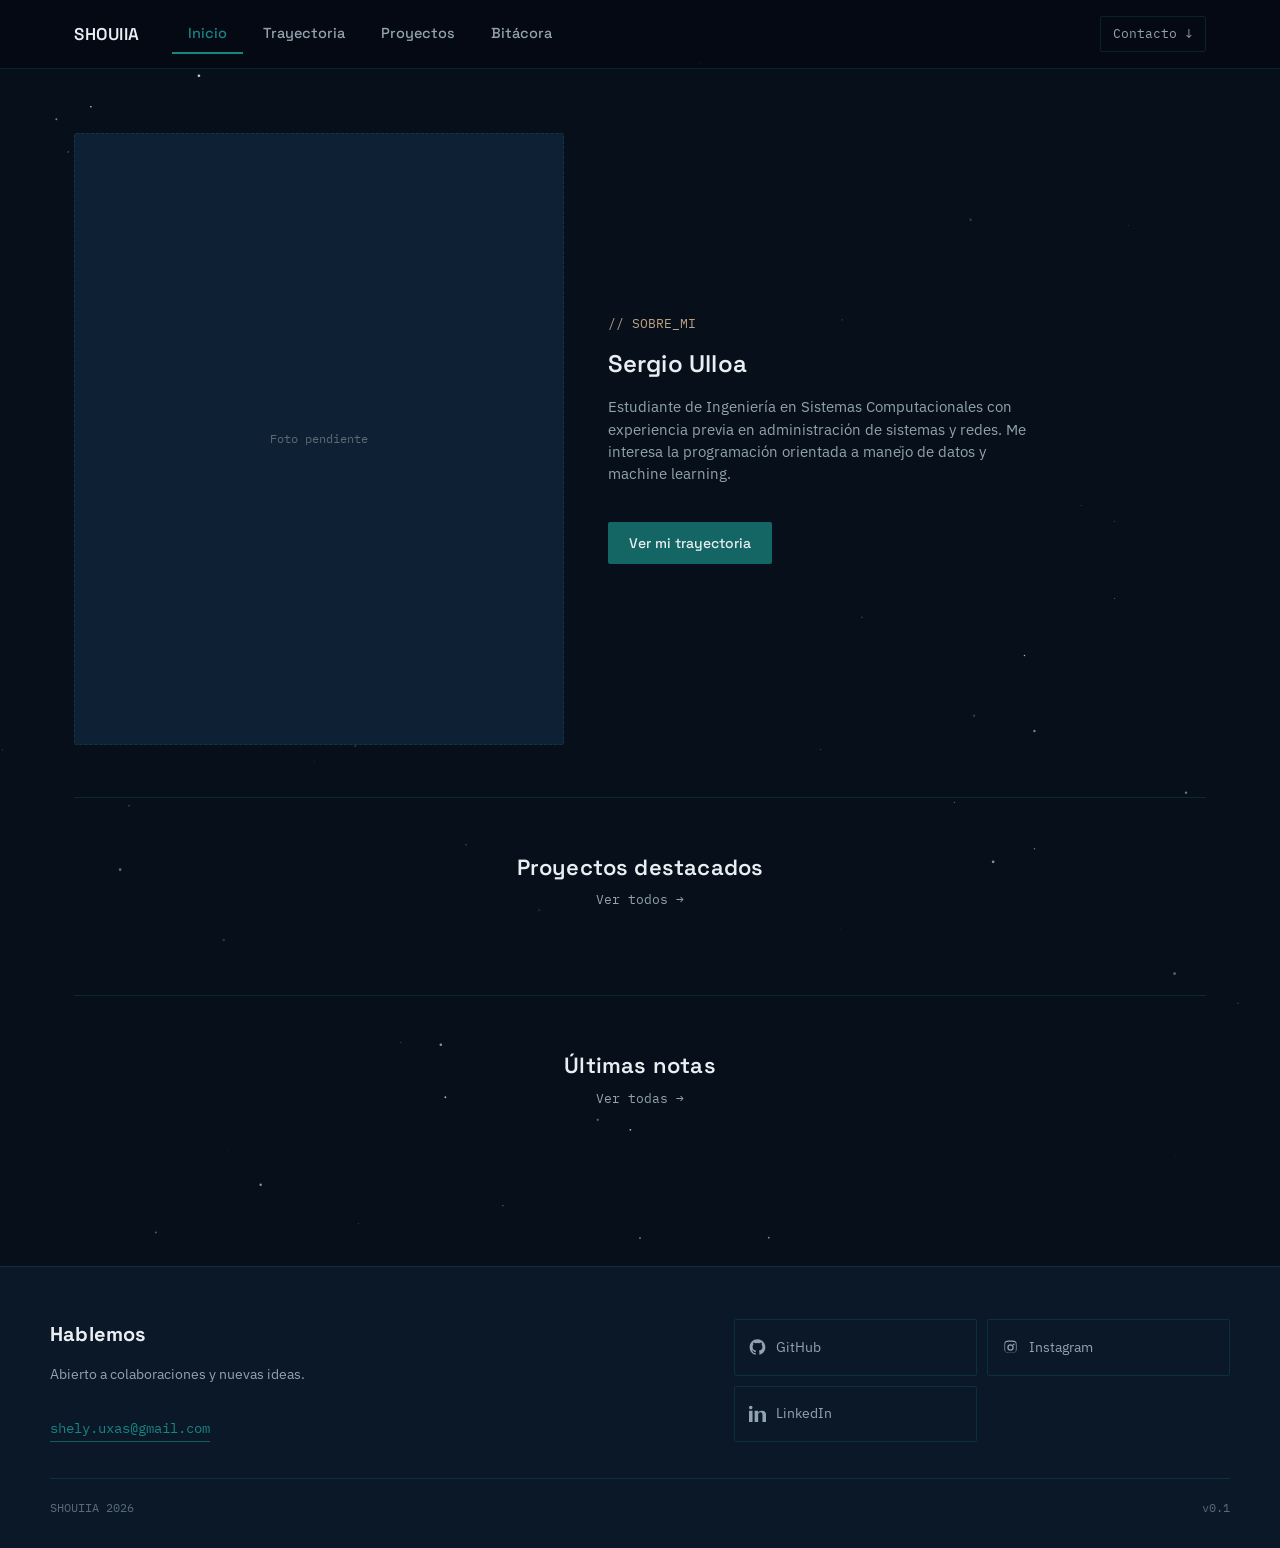
==== index.html @ 7cce51b4 "making the webpage" ====
<!DOCTYPE html>
<html lang="es">
<head>
<meta charset="UTF-8">
<meta name="viewport" content="width=device-width, initial-scale=1.0">
<title>SHOUIIA - Portafolio</title>
<link rel="preconnect" href="https://fonts.googleapis.com">
<link href="https://fonts.googleapis.com/css2?family=Space+Grotesk:wght@400;500;600;700&family=IBM+Plex+Sans:wght@400;500;600&family=IBM+Plex+Mono:wght@400;500&display=swap" rel="stylesheet">

<!-- tokens y base compartida -->
<link rel="stylesheet" href="css/variables.css">
<link rel="stylesheet" href="css/base.css">

<!-- una hoja de estilos por sección -->
<link rel="stylesheet" href="css/header.css">
<link rel="stylesheet" href="css/home.css">
<link rel="stylesheet" href="css/about.css">
<link rel="stylesheet" href="css/projects.css">
<link rel="stylesheet" href="css/blog.css">
<link rel="stylesheet" href="css/footer.css">

<!-- overrides de accesibilidad, siempre al final -->
<link rel="stylesheet" href="css/motion.css">
</head>
<body>

<canvas id="stars"></canvas>

<div id="header-mount"></div>

<main id="main-mount"></main>

<div id="footer-mount"></div>

<script type="module" src="js/main.js"></script>

</body>
</html>
---- css/variables.css ----
:root{
  --bg-void:#060f1a;
  --bg-deep:#0A1828;
  --bg-panel:#0e2033;
  --bg-card:#122840;
  --line:rgba(23,133,130,0.22);
  --cyan:#178582;
  --cyan-dim:#0f5f5c;
  --pink:#BFA181;
  --amber:#d9c39c;
  --text:#e9eef2;
  --text-dim:#92a3ae;
  --text-faint:#5a6b76;
  --radius:2px;
}
---- css/base.css ----
/* ---------- reset & typography ---------- */
*{box-sizing:border-box;}
html{scroll-behavior:smooth;}
body{
  margin:0;
  background:var(--bg-void);
  color:var(--text);
  font-family:'IBM Plex Sans', sans-serif;
  font-size:16px;
  line-height:1.55;
  -webkit-font-smoothing:antialiased;
}
h1,h2,h3{
  font-family:'Space Grotesk', sans-serif;
  margin:0;
  letter-spacing:0.2px;
}
a{color:inherit;text-decoration:none;}
.mono{font-family:'IBM Plex Mono', monospace;}
::selection{background:var(--pink);color:#05070f;}
a:focus-visible, button:focus-visible, .tab:focus-visible, .card:focus-visible{
  outline:2px solid var(--cyan);
  outline-offset:3px;
}

/* ---------- starfield backdrop ---------- */
#stars{
  position:fixed; inset:0; z-index:0;
  background:var(--bg-void);
}

/* ---------- page scaffold ---------- */
main{position:relative; z-index:1; max-width:1180px; margin:0 auto; padding:0 24px 80px;}
.view{display:none;}
.view.active{display:block; animation:fadeIn .35s ease both;}
@keyframes fadeIn{from{opacity:0; transform:translateY(6px);} to{opacity:1; transform:translateY(0);}}

/* ---------- shared text / buttons ---------- */
.eyebrow{font-family:'IBM Plex Mono'; font-size:12.5px; color:var(--pink); margin-bottom:14px;}
.btn{
  font-family:'Space Grotesk'; font-weight:500; font-size:14px;
  padding:11px 20px; border-radius:var(--radius); cursor:pointer;
  border:1px solid transparent;
}
.btn-primary{background:#146664; color:#e9eef2;}
.btn-primary:hover{background:var(--cyan);}
.btn-ghost{border-color:var(--line); color:var(--text); background:transparent;}
.btn-ghost:hover{border-color:var(--cyan-dim); color:var(--text);}

/* ---------- shared page header (Trayectoria / Proyectos / Bitácora) ---------- */
.page-title{padding:44px 0 8px;}
.page-title h2{font-size:28px;}
.page-title p{color:var(--text-dim); margin-top:10px; font-size:14.5px; max-width:60ch;}

/* ---------- shared stack chips ---------- */
.stack-row{display:flex; gap:6px; margin-top:12px; flex-wrap:wrap;}
.stack-chip{
  font-family:'IBM Plex Mono'; font-size:10.5px; color:var(--cyan-dim);
  border:1px solid var(--line); padding:2px 7px; border-radius:2px;
}

/* ---------- shared card artwork (used by home rail + projects grid) ---------- */
.capsule-art{
  height:130px; position:relative;
  display:flex; align-items:center; justify-content:center;
  background:radial-gradient(120% 140% at 30% 20%, var(--art-a) 0%, var(--art-b) 40%, #05070f 100%);
}
.capsule-art .tag{
  position:absolute; top:8px; left:8px; font-family:'IBM Plex Mono'; font-size:10.5px;
  background:rgba(5,7,15,0.85); border:1px solid var(--line); padding:3px 7px; border-radius:2px;
  color:var(--amber);
}
.capsule-art svg{width:44px; height:44px; opacity:.75;}
.capsule-body{padding:14px 16px 16px;}
.capsule-body h3{font-size:15.5px; font-weight:600;}
.capsule-body p{font-size:12.5px; color:var(--text-dim); margin-top:6px;}
---- css/header.css ----
header{
  position:sticky; top:0; z-index:50;
  background:rgba(6,9,20,0.86);
  backdrop-filter:blur(10px);
  border-bottom:1px solid var(--line);
}
.header-inner{
  max-width:1180px; margin:0 auto;
  display:flex; align-items:center; gap:32px;
  padding:14px 24px;
}
.brand{display:flex; align-items:center; gap:10px; flex-shrink:0;}
.brand svg{width:30px; height:30px; display:block;}
.brand-name{font-family:'Space Grotesk'; font-weight:600; font-size:17px; letter-spacing:0.5px;}
.brand-name span{color:var(--cyan);}

nav.tabs{display:flex; gap:4px; flex:1;}
.tab{
  font-family:'Space Grotesk'; font-size:14.5px; font-weight:500;
  color:var(--text-dim);
  padding:10px 16px;
  border-bottom:2px solid transparent;
  cursor:pointer;
  background:none; border-left:none; border-right:none; border-top:none;
  transition:color .15s ease, border-color .15s ease;
}
.tab:hover{color:var(--text);}
.tab.active{color:var(--cyan); border-bottom-color:var(--cyan);}

.contact-link{
  font-family:'IBM Plex Mono'; font-size:12.5px;
  color:var(--text-dim);
  border:1px solid var(--line);
  padding:7px 12px;
  border-radius:var(--radius);
  white-space:nowrap;
}
.contact-link:hover{border-color:var(--cyan); color:var(--cyan);}

@media (max-width:860px){
  .header-inner{gap:16px; flex-wrap:wrap;}
  nav.tabs{order:3; width:100%; overflow-x:auto;}
}
---- css/home.css ----
/* ---------- section heads (home) ---------- */
.section{padding:52px 0; border-bottom:1px solid var(--line);}
.section:last-child{border-bottom:none;}
.section-head{display:flex; flex-direction:column; align-items:center; text-align:center; gap:6px; margin-bottom:26px;}
.section-head h2{font-size:22px; font-weight:600;}
.section-head .see-all{font-family:'IBM Plex Mono'; font-size:12.5px; color:var(--text-dim);}
.section-head .see-all:hover{color:var(--cyan);}

/* ---------- about brief (top of home) ---------- */
.about-brief{
  display:grid; grid-template-columns:0.9fr 1.1fr; gap:44px; align-items:center;
}
.about-brief-top{
  padding:64px 0 52px; border-bottom:1px solid var(--line);
}
.about-photo{
  aspect-ratio:4/5; border:1px dashed var(--line); border-radius:var(--radius);
  display:flex; align-items:center; justify-content:center;
  background:var(--bg-panel);
}
.about-photo span{font-family:'IBM Plex Mono'; font-size:12px; color:var(--text-faint);}
.about-text .eyebrow{margin-bottom:12px;}
.about-text h2{font-size:24px; font-weight:600;}
.about-text p{color:var(--text-dim); font-size:14.5px; margin-top:14px; max-width:48ch;}
.about-text .btn{margin-top:22px;}

/* ---------- featured projects rail ---------- */
.rail{
  display:flex; gap:16px; overflow-x:auto; padding-bottom:8px; scroll-snap-type:x proximity;
  justify-content:flex-start;
  justify-content:safe center;
}
.rail::-webkit-scrollbar{height:6px;}
.rail::-webkit-scrollbar-thumb{background:var(--line); border-radius:4px;}

.capsule{
  flex:0 0 300px; scroll-snap-align:start;
  background:var(--bg-panel); border:1px solid var(--line); border-radius:var(--radius);
  cursor:pointer; overflow:hidden; transition:border-color .15s ease, transform .15s ease;
}
.capsule:hover{border-color:var(--cyan); transform:translateY(-2px);}

/* ---------- blog teaser row ---------- */
.post-row{display:grid; grid-template-columns:repeat(3,1fr); gap:16px;}
.post-mini{
  border:1px solid var(--line); padding:16px; border-radius:var(--radius); cursor:pointer;
  transition:border-color .15s ease;
}
.post-mini:hover{border-color:var(--pink);}
.post-mini .date{font-family:'IBM Plex Mono'; font-size:11px; color:var(--text-faint);}
.post-mini h3{font-size:14.5px; margin-top:8px; font-weight:600;}
.post-mini p{font-size:12.5px; color:var(--text-dim); margin-top:6px;}

@media (max-width:860px){
  .post-row{grid-template-columns:1fr 1fr;}
  .about-brief{grid-template-columns:1fr; text-align:center;}
  .about-photo{max-width:220px; margin:0 auto; aspect-ratio:1/1;}
  .about-text p{margin-left:auto; margin-right:auto;}
}
@media (max-width:560px){
  .post-row{grid-template-columns:1fr;}
}
---- css/about.css ----
.about-grid{display:grid; grid-template-columns:1fr 1fr 0.8fr; gap:32px; padding-bottom:60px;}
.about-block.full{grid-column:1 / -1;}
.about-block h3{color:var(--cyan); text-transform:uppercase; letter-spacing:0.6px; font-family:'IBM Plex Mono'; font-weight:500; margin-bottom:18px;}

.timeline{display:flex; flex-direction:column; gap:22px;}
.timeline-item{border-left:2px solid var(--line); padding-left:16px;}
.timeline-item .date{color:var(--text-faint); font-size:11.5px;}
.timeline-item h4{font-family:'Space Grotesk'; font-size:15px; font-weight:600; margin-top:6px;}
.timeline-item p{color:var(--text-dim); font-size:13.5px; margin-top:6px;}

.cert-row{display:flex; gap:14px; flex-wrap:wrap;}
.cert-slot{
  flex:1 1 180px; min-height:84px; border:1px dashed var(--line); border-radius:var(--radius);
  display:flex; align-items:center; justify-content:center; background:var(--bg-panel);
}
.cert-slot span{font-family:'IBM Plex Mono'; font-size:11.5px; color:var(--text-faint);}

@media (max-width:860px){
  .about-grid{grid-template-columns:1fr 1fr;}
}
@media (max-width:560px){
  .about-grid{grid-template-columns:1fr;}
}
---- css/projects.css ----
.filters{display:flex; gap:8px; margin:26px 0 30px; flex-wrap:wrap;}
.filter-chip{
  font-family:'IBM Plex Mono'; font-size:12px; padding:7px 13px; border-radius:2px;
  border:1px solid var(--line); color:var(--text-dim); cursor:pointer;
  background:var(--bg-panel);
}
.filter-chip.active, .filter-chip:hover{border-color:var(--cyan); color:var(--cyan); background:var(--bg-card);}

.project-grid{
  display:grid; grid-template-columns:repeat(3, 1fr); gap:16px; padding-bottom:60px;
}
.card{
  background:var(--bg-panel); border:1px solid var(--line); border-radius:var(--radius);
  cursor:pointer; overflow:hidden;
}
.card:hover{border-color:var(--cyan);}
.card .capsule-art{height:110px;}

/* ---------- project detail ---------- */
.detail{display:none; padding:40px 0 60px;}
.detail.active{display:block; animation:fadeIn .3s ease both;}
.back-link{font-family:'IBM Plex Mono'; font-size:12.5px; color:var(--text-dim); cursor:pointer; display:inline-block; margin-bottom:20px;}
.back-link:hover{color:var(--cyan);}
.detail-banner{
  height:220px; border-radius:var(--radius); border:1px solid var(--line);
  display:flex; align-items:center; justify-content:center; margin-bottom:26px;
}
.detail-banner svg{width:80px; height:80px;}
.detail-head{display:flex; justify-content:space-between; align-items:flex-start; gap:24px; flex-wrap:wrap;}
.detail-head h2{font-size:26px;}
.detail-head .status{font-family:'IBM Plex Mono'; font-size:12px; color:var(--amber); margin-top:8px;}
.detail-links{display:flex; gap:10px;}
.detail-body{display:grid; grid-template-columns:2fr 1fr; gap:40px; margin-top:26px;}
.detail-body p{color:var(--text-dim); font-size:14.5px; margin-bottom:14px;}
.spec-list{border-top:1px solid var(--line);}
.spec-row{display:flex; justify-content:space-between; padding:11px 0; border-bottom:1px solid var(--line); font-size:13px;}
.spec-row span:first-child{color:var(--text-faint); font-family:'IBM Plex Mono'; font-size:11.5px;}

@media (max-width:860px){
  .project-grid{grid-template-columns:1fr 1fr;}
  .detail-body{grid-template-columns:1fr;}
}
@media (max-width:560px){
  .project-grid{grid-template-columns:1fr;}
}
---- css/blog.css ----
.post-list{display:flex; flex-direction:column; padding-bottom:60px;}
.post-entry{
  display:grid; grid-template-columns:110px 1fr; gap:22px;
  padding:22px 0; border-bottom:1px solid var(--line); cursor:pointer;
}
.post-entry:hover h3{color:var(--cyan);}
.post-entry .date{font-family:'IBM Plex Mono'; font-size:12px; color:var(--text-faint); padding-top:2px;}
.post-entry h3{font-size:16.5px; font-weight:600; transition:color .15s ease;}
.post-entry p{font-size:13.5px; color:var(--text-dim); margin-top:6px;}
.post-entry .tag{font-family:'IBM Plex Mono'; font-size:10.5px; color:var(--pink); margin-top:8px; display:inline-block;}

.post-detail{display:none; padding:40px 0 60px; max-width:70ch;}
.post-detail.active{display:block; animation:fadeIn .3s ease both;}
.post-detail .date{font-family:'IBM Plex Mono'; font-size:12px; color:var(--text-faint);}
.post-detail h2{font-size:26px; margin-top:10px;}
.post-detail .content{margin-top:20px; color:var(--text-dim); font-size:15px;}
.post-detail .content p{margin-bottom:14px;}
---- css/footer.css ----
footer{
  position:relative; z-index:1;
  border-top:1px solid var(--line);
  background:var(--bg-deep);
  padding:52px 24px 30px;
}
.footer-inner{max-width:1180px; margin:0 auto; display:grid; grid-template-columns:1.3fr 1fr; gap:40px;}
.footer-inner h2{font-size:20px; margin-bottom:10px;}
.footer-inner .lede{color:var(--text-dim); font-size:14px; max-width:44ch;}
.footer-email{
  display:inline-block; margin-top:18px; font-family:'IBM Plex Mono'; font-size:14px;
  color:var(--cyan); border-bottom:1px solid var(--cyan-dim); padding-bottom:2px;
}
.footer-email:hover{color:#7cf3f0;}
.social-grid{display:grid; grid-template-columns:1fr 1fr; gap:10px;}
.social-link{
  display:flex; align-items:center; gap:10px;
  border:1px solid var(--line); padding:12px 14px; border-radius:var(--radius);
  font-size:13.5px; color:var(--text-dim);
}
.social-link svg{width:17px; height:17px; flex-shrink:0;}
.social-link:hover{border-color:var(--pink); color:var(--text);}
.footer-base{
  max-width:1180px; margin:36px auto 0; padding-top:20px; border-top:1px solid var(--line);
  display:flex; justify-content:space-between; color:var(--text-faint); font-size:12px;
  font-family:'IBM Plex Mono';
}

@media (max-width:860px){
  .footer-inner{grid-template-columns:1fr;}
}
@media (max-width:560px){
  .social-grid{grid-template-columns:1fr;}
}
---- css/motion.css ----
@media (prefers-reduced-motion: reduce){
  html{scroll-behavior:auto;}
  .view.active, .detail.active, .post-detail.active{animation:none;}
  .capsule:hover{transform:none;}
}
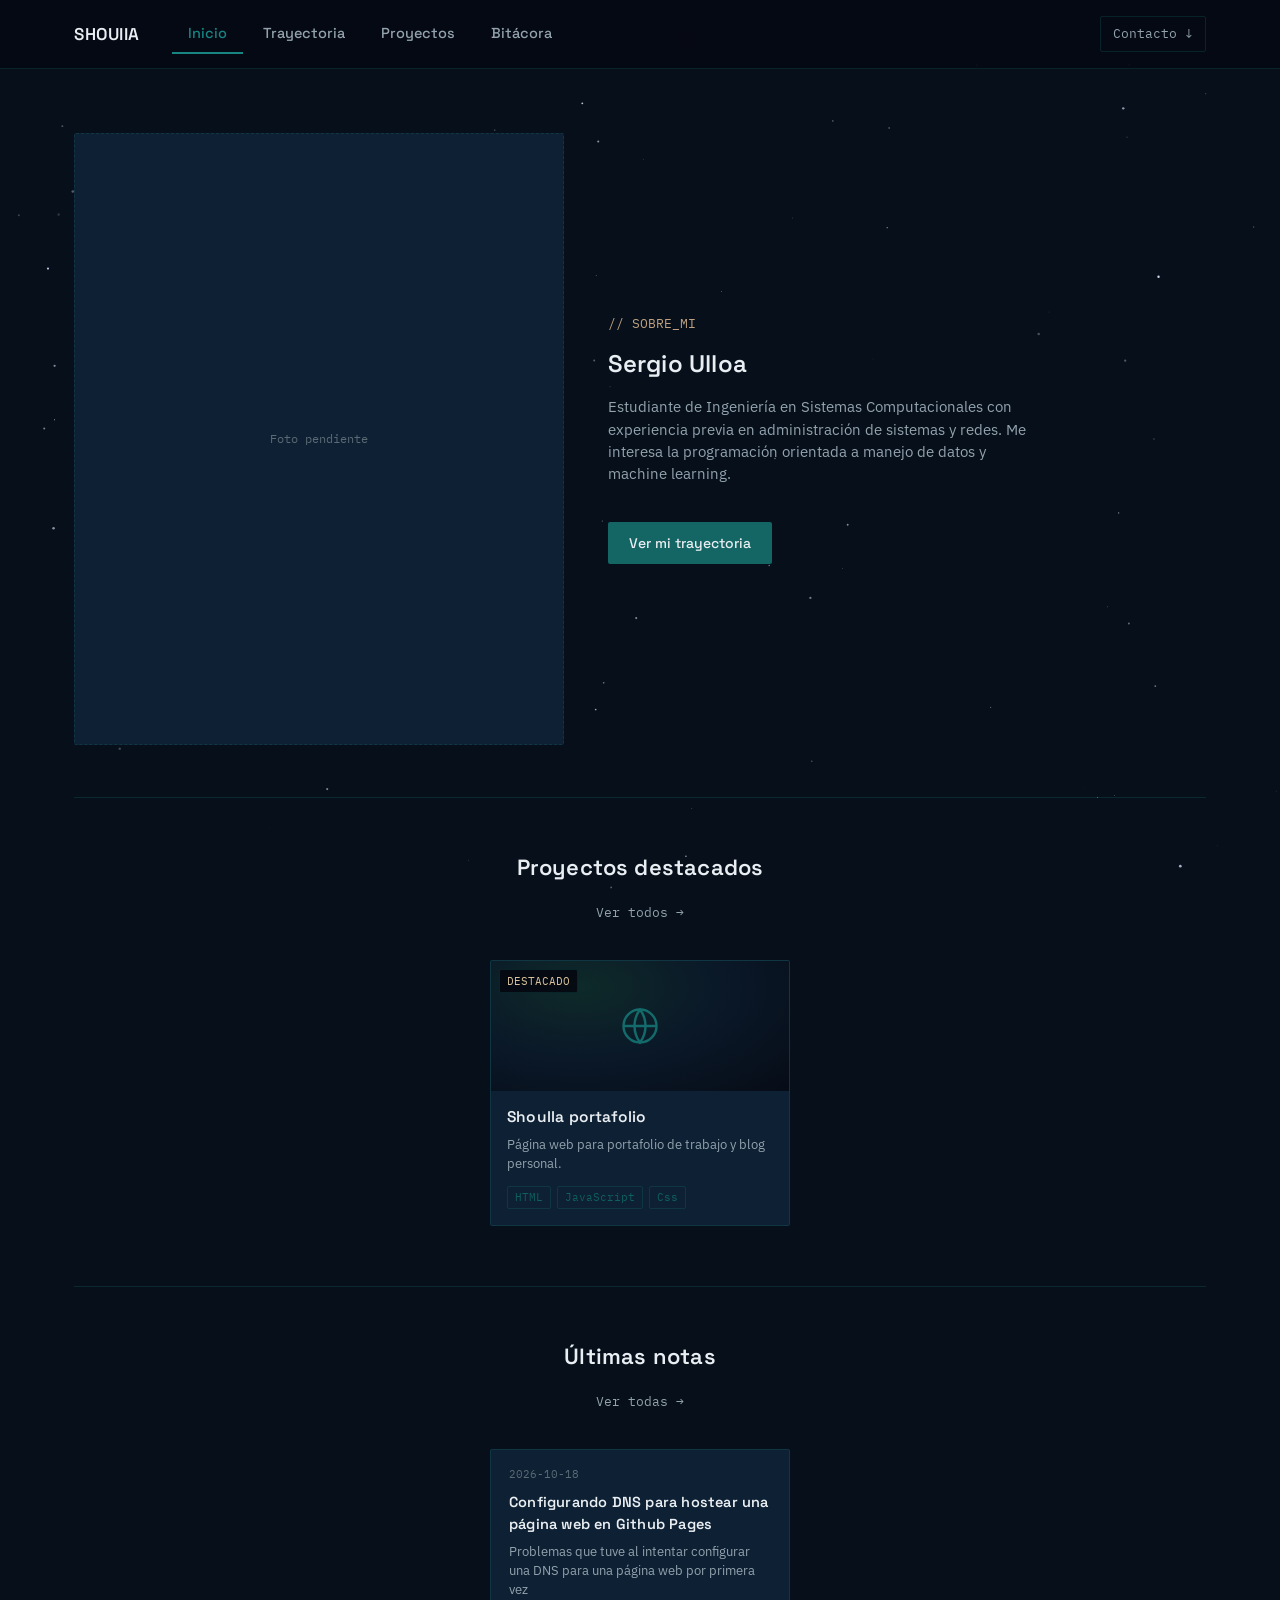
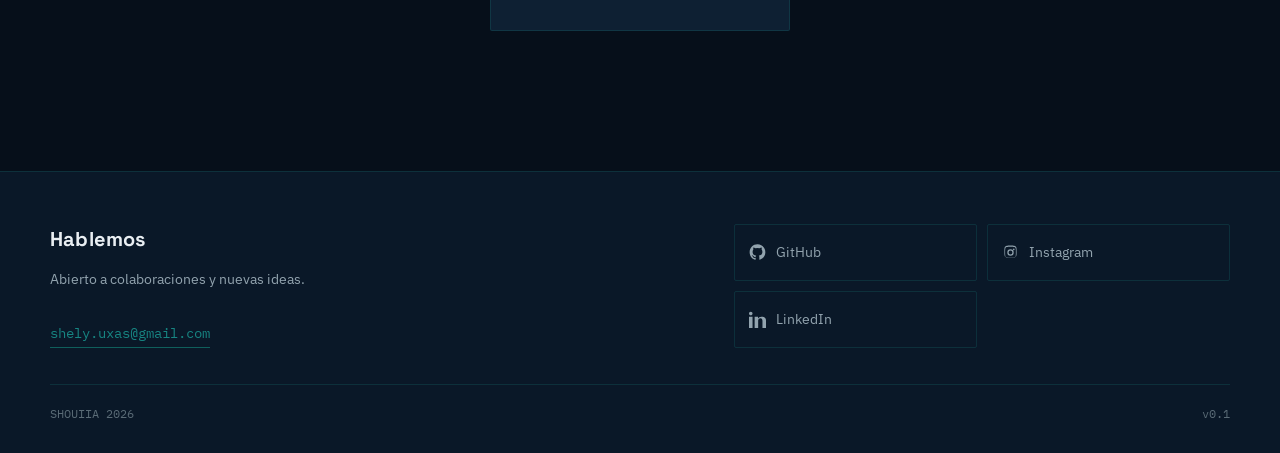
==== commit 24bea1c7: "feat: vista movil, imagenes opcionales y rail de notas - mobile: tap targets de 44px, .back-link y ." ====
--- a/index.html
+++ b/index.html
@@ -2,7 +2,8 @@
 <html lang="es">
 <head>
 <meta charset="UTF-8">
-<meta name="viewport" content="width=device-width, initial-scale=1.0">
+<meta name="viewport" content="width=device-width, initial-scale=1.0, viewport-fit=cover">
+<meta name="theme-color" content="#060f1a">
 <title>SHOUIIA - Portafolio</title>
 <link rel="preconnect" href="https://fonts.googleapis.com">
 <link href="https://fonts.googleapis.com/css2?family=Space+Grotesk:wght@400;500;600;700&family=IBM+Plex+Sans:wght@400;500;600&family=IBM+Plex+Mono:wght@400;500&display=swap" rel="stylesheet">
@@ -18,6 +19,9 @@
 <link rel="stylesheet" href="css/projects.css">
 <link rel="stylesheet" href="css/blog.css">
 <link rel="stylesheet" href="css/footer.css">
+
+<!-- imagenes opcionales (foto de perfil, portadas de proyectos y notas) -->
+<link rel="stylesheet" href="css/media.css">
 
 <!-- overrides de accesibilidad, siempre al final -->
 <link rel="stylesheet" href="css/motion.css">
--- a/css/base.css
+++ b/css/base.css
@@ -41,11 +41,18 @@
   font-family:'Space Grotesk'; font-weight:500; font-size:14px;
   padding:11px 20px; border-radius:var(--radius); cursor:pointer;
   border:1px solid transparent;
+  display:inline-flex; align-items:center; justify-content:center; text-align:center;
 }
 .btn-primary{background:#146664; color:#e9eef2;}
-.btn-primary:hover{background:var(--cyan);}
 .btn-ghost{border-color:var(--line); color:var(--text); background:transparent;}
-.btn-ghost:hover{border-color:var(--cyan-dim); color:var(--text);}
+
+/* ---------- shared back link (lo usan proyectos y bitacora) ---------- */
+.back-link{
+  font-family:'IBM Plex Mono'; font-size:12.5px; color:var(--text-dim);
+  cursor:pointer; display:inline-flex; align-items:center; gap:6px;
+  background:none; border:none; padding:10px 0; min-height:44px;
+  text-align:left; margin-bottom:14px;
+}
 
 /* ---------- shared page header (Trayectoria / Proyectos / Bitácora) ---------- */
 .page-title{padding:44px 0 8px;}
@@ -74,3 +81,24 @@
 .capsule-body{padding:14px 16px 16px;}
 .capsule-body h3{font-size:15.5px; font-weight:600;}
 .capsule-body p{font-size:12.5px; color:var(--text-dim); margin-top:6px;}
+
+/* ---------- tactil: objetivo de toque y feedback ---------- */
+.card,.capsule,.post-mini,.btn,.tab,.filter-chip,.social-link,.back-link,.see-all{
+  touch-action:manipulation;
+  -webkit-tap-highlight-color:rgba(23,133,130,.25);
+}
+
+/* ---------- hover solo donde existe hover real (en tactil queda "pegado") ---------- */
+@media (hover:hover){
+  .btn-primary:hover{background:var(--cyan);}
+  .btn-ghost:hover{border-color:var(--cyan-dim); color:var(--text);}
+  .back-link:hover{color:var(--cyan);}
+}
+
+/* ---------- moviles ---------- */
+@media (max-width:560px){
+  main{padding:0 16px 56px;}
+  .btn{min-height:44px;}
+  .page-title{padding:32px 0 6px;}
+  .page-title h2{font-size:24px;}
+}
--- a/css/header.css
+++ b/css/header.css
@@ -34,10 +34,22 @@
   padding:7px 12px;
   border-radius:var(--radius);
   white-space:nowrap;
+  display:inline-flex; align-items:center;
 }
 .contact-link:hover{border-color:var(--cyan); color:var(--cyan);}
 
 @media (max-width:860px){
   .header-inner{gap:16px; flex-wrap:wrap;}
   nav.tabs{order:3; width:100%; overflow-x:auto;}
+  /* la fila de tabs se desplaza: se hace visible la barra para que se note */
+  nav.tabs::-webkit-scrollbar{height:3px;}
+  nav.tabs::-webkit-scrollbar-thumb{background:var(--line); border-radius:3px;}
+  nav.tabs{scrollbar-width:thin; scrollbar-color:var(--line) transparent;}
 }
+
+@media (max-width:560px){
+  .header-inner{padding:10px 16px; gap:10px;}
+  .brand-name{font-size:15px;}
+  .contact-link{padding:8px 10px; font-size:11.5px; min-height:34px;}
+  .tab{padding:10px 13px; font-size:13.5px; min-height:44px;}
+}
--- a/css/home.css
+++ b/css/home.css
@@ -3,8 +3,11 @@
 .section:last-child{border-bottom:none;}
 .section-head{display:flex; flex-direction:column; align-items:center; text-align:center; gap:6px; margin-bottom:26px;}
 .section-head h2{font-size:22px; font-weight:600;}
-.section-head .see-all{font-family:'IBM Plex Mono'; font-size:12.5px; color:var(--text-dim);}
-.section-head .see-all:hover{color:var(--cyan);}
+.section-head .see-all{
+  font-family:'IBM Plex Mono'; font-size:12.5px; color:var(--text-dim);
+  background:none; border:none; cursor:pointer;
+  display:inline-flex; align-items:center; min-height:44px; padding:10px 4px;
+}
 
 /* ---------- about brief (top of home) ---------- */
 .about-brief{
@@ -34,29 +37,35 @@
 .rail::-webkit-scrollbar-thumb{background:var(--line); border-radius:4px;}
 
 .capsule{
-  flex:0 0 300px; scroll-snap-align:start;
+  flex:0 0 min(300px, 82vw); scroll-snap-align:start;
   background:var(--bg-panel); border:1px solid var(--line); border-radius:var(--radius);
   cursor:pointer; overflow:hidden; transition:border-color .15s ease, transform .15s ease;
 }
-.capsule:hover{border-color:var(--cyan); transform:translateY(-2px);}
+@media (hover:hover){
+  .capsule:hover{border-color:var(--cyan); transform:translateY(-2px);}
+}
 
-/* ---------- blog teaser row ---------- */
-.post-row{display:grid; grid-template-columns:repeat(3,1fr); gap:16px;}
+/* ---------- ultimas notas: misma mecanica que el rail de proyectos ---------- */
 .post-mini{
-  border:1px solid var(--line); padding:16px; border-radius:var(--radius); cursor:pointer;
-  transition:border-color .15s ease;
+  flex:0 0 min(300px, 82vw); scroll-snap-align:start;
+  background:var(--bg-panel); border:1px solid var(--line); border-radius:var(--radius);
+  cursor:pointer; overflow:hidden;
+  transition:border-color .15s ease, transform .15s ease;
 }
-.post-mini:hover{border-color:var(--pink);}
+@media (hover:hover){
+  .post-mini:hover{border-color:var(--cyan); transform:translateY(-2px);}
+}
+.post-mini-body{padding:16px 18px 18px;}
 .post-mini .date{font-family:'IBM Plex Mono'; font-size:11px; color:var(--text-faint);}
 .post-mini h3{font-size:14.5px; margin-top:8px; font-weight:600;}
 .post-mini p{font-size:12.5px; color:var(--text-dim); margin-top:6px;}
 
 @media (max-width:860px){
-  .post-row{grid-template-columns:1fr 1fr;}
-  .about-brief{grid-template-columns:1fr; text-align:center;}
+  .about-brief{grid-template-columns:1fr;}
   .about-photo{max-width:220px; margin:0 auto; aspect-ratio:1/1;}
-  .about-text p{margin-left:auto; margin-right:auto;}
 }
 @media (max-width:560px){
-  .post-row{grid-template-columns:1fr;}
+  .section{padding:36px 0;}
+  .about-brief-top{padding:40px 0 32px;}
+  .about-photo{max-width:180px;}
 }
--- a/css/about.css
+++ b/css/about.css
@@ -19,5 +19,7 @@
   .about-grid{grid-template-columns:1fr 1fr;}
 }
 @media (max-width:560px){
-  .about-grid{grid-template-columns:1fr;}
+  .about-grid{grid-template-columns:1fr; gap:24px;}
+  .about-block h3{margin-bottom:14px;}
+  .timeline{gap:18px;}
 }
--- a/css/projects.css
+++ b/css/projects.css
@@ -4,7 +4,10 @@
   border:1px solid var(--line); color:var(--text-dim); cursor:pointer;
   background:var(--bg-panel);
 }
-.filter-chip.active, .filter-chip:hover{border-color:var(--cyan); color:var(--cyan); background:var(--bg-card);}
+.filter-chip.active{border-color:var(--cyan); color:var(--cyan); background:var(--bg-card);}
+@media (hover:hover){
+  .filter-chip:hover{border-color:var(--cyan); color:var(--cyan); background:var(--bg-card);}
+}
 
 .project-grid{
   display:grid; grid-template-columns:repeat(3, 1fr); gap:16px; padding-bottom:60px;
@@ -13,33 +16,39 @@
   background:var(--bg-panel); border:1px solid var(--line); border-radius:var(--radius);
   cursor:pointer; overflow:hidden;
 }
-.card:hover{border-color:var(--cyan);}
+@media (hover:hover){
+  .card:hover{border-color:var(--cyan);}
+}
 .card .capsule-art{height:110px;}
 
 /* ---------- project detail ---------- */
 .detail{display:none; padding:40px 0 60px;}
 .detail.active{display:block; animation:fadeIn .3s ease both;}
-.back-link{font-family:'IBM Plex Mono'; font-size:12.5px; color:var(--text-dim); cursor:pointer; display:inline-block; margin-bottom:20px;}
-.back-link:hover{color:var(--cyan);}
 .detail-banner{
   height:220px; border-radius:var(--radius); border:1px solid var(--line);
   display:flex; align-items:center; justify-content:center; margin-bottom:26px;
+  position:relative; overflow:hidden;
 }
 .detail-banner svg{width:80px; height:80px;}
 .detail-head{display:flex; justify-content:space-between; align-items:flex-start; gap:24px; flex-wrap:wrap;}
 .detail-head h2{font-size:26px;}
 .detail-head .status{font-family:'IBM Plex Mono'; font-size:12px; color:var(--amber); margin-top:8px;}
-.detail-links{display:flex; gap:10px;}
+.detail-links{display:flex; gap:10px; flex-wrap:wrap;}
 .detail-body{display:grid; grid-template-columns:2fr 1fr; gap:40px; margin-top:26px;}
 .detail-body p{color:var(--text-dim); font-size:14.5px; margin-bottom:14px;}
 .spec-list{border-top:1px solid var(--line);}
-.spec-row{display:flex; justify-content:space-between; padding:11px 0; border-bottom:1px solid var(--line); font-size:13px;}
+.spec-row{display:flex; justify-content:space-between; gap:16px; padding:11px 0; border-bottom:1px solid var(--line); font-size:13px;}
 .spec-row span:first-child{color:var(--text-faint); font-family:'IBM Plex Mono'; font-size:11.5px;}
+.spec-row span:last-child{overflow-wrap:anywhere; text-align:right;}
 
 @media (max-width:860px){
   .project-grid{grid-template-columns:1fr 1fr;}
   .detail-body{grid-template-columns:1fr;}
 }
 @media (max-width:560px){
-  .project-grid{grid-template-columns:1fr;}
+  .project-grid{grid-template-columns:1fr; gap:12px;}
+  .filter-chip{padding:10px 14px; font-size:13px;}
+  .detail-banner{height:150px;}
+  .detail-head h2{font-size:22px;}
+  .detail{padding:28px 0 48px;}
 }
--- a/css/blog.css
+++ b/css/blog.css
@@ -3,7 +3,9 @@
   display:grid; grid-template-columns:110px 1fr; gap:22px;
   padding:22px 0; border-bottom:1px solid var(--line); cursor:pointer;
 }
-.post-entry:hover h3{color:var(--cyan);}
+@media (hover:hover){
+  .post-entry:hover h3{color:var(--cyan);}
+}
 .post-entry .date{font-family:'IBM Plex Mono'; font-size:12px; color:var(--text-faint); padding-top:2px;}
 .post-entry h3{font-size:16.5px; font-weight:600; transition:color .15s ease;}
 .post-entry p{font-size:13.5px; color:var(--text-dim); margin-top:6px;}
@@ -15,3 +17,9 @@
 .post-detail h2{font-size:26px; margin-top:10px;}
 .post-detail .content{margin-top:20px; color:var(--text-dim); font-size:15px;}
 .post-detail .content p{margin-bottom:14px;}
+
+@media (max-width:560px){
+  .post-entry{grid-template-columns:1fr; gap:4px; padding:18px 0;}
+  .post-detail{padding:32px 0 48px;}
+  .post-detail h2{font-size:22px;}
+}
--- a/css/footer.css
+++ b/css/footer.css
@@ -19,7 +19,9 @@
   font-size:13.5px; color:var(--text-dim);
 }
 .social-link svg{width:17px; height:17px; flex-shrink:0;}
-.social-link:hover{border-color:var(--pink); color:var(--text);}
+@media (hover:hover){
+  .social-link:hover{border-color:var(--pink); color:var(--text);}
+}
 .footer-base{
   max-width:1180px; margin:36px auto 0; padding-top:20px; border-top:1px solid var(--line);
   display:flex; justify-content:space-between; color:var(--text-faint); font-size:12px;
@@ -30,5 +32,7 @@
   .footer-inner{grid-template-columns:1fr;}
 }
 @media (max-width:560px){
+  footer{padding:36px 16px 24px;}
   .social-grid{grid-template-columns:1fr;}
+  .footer-base{flex-direction:column; gap:6px;}
 }
--- a/css/media.css
+++ b/css/media.css
@@ -0,0 +1,35 @@
+/* ---------- imagenes opcionales ---------- */
+/* Las imagenes son contenido opcional: si el archivo no existe o la ruta
+   esta vacia, la imagen simplemente no se renderiza y queda el fondo
+   (degradado, icono o placeholder) que hay debajo. */
+
+/* imagen sobre el arte de las cards: el icono y el degradado quedan de respaldo */
+.capsule-art img,.detail-banner img{
+  position:absolute; inset:0; width:100%; height:100%;
+  object-fit:cover; display:block; z-index:1;
+}
+.capsule-art .tag{z-index:2;}
+
+/* foto de la biografia */
+.about-photo{position:relative; overflow:hidden;}
+.about-photo img{
+  position:absolute; inset:0; width:100%; height:100%;
+  object-fit:cover; display:block; z-index:1;
+}
+
+/* portada de la nota */
+.post-cover{
+  margin:18px 0; border:1px solid var(--line); border-radius:var(--radius);
+  overflow:hidden; aspect-ratio:16/9; background:var(--bg-panel);
+}
+.post-cover img{width:100%; height:100%; object-fit:cover; display:block;}
+
+/* banda de portada en la miniatura de la nota */
+.post-art{height:96px; overflow:hidden; border-bottom:1px solid var(--line); background:var(--bg-card);}
+.post-art img{width:100%; height:100%; object-fit:cover; display:block;}
+
+/* imagenes dentro del texto de la nota */
+.post-detail .content img{
+  width:100%; border:1px solid var(--line); border-radius:var(--radius);
+  margin:16px 0; display:block;
+}
